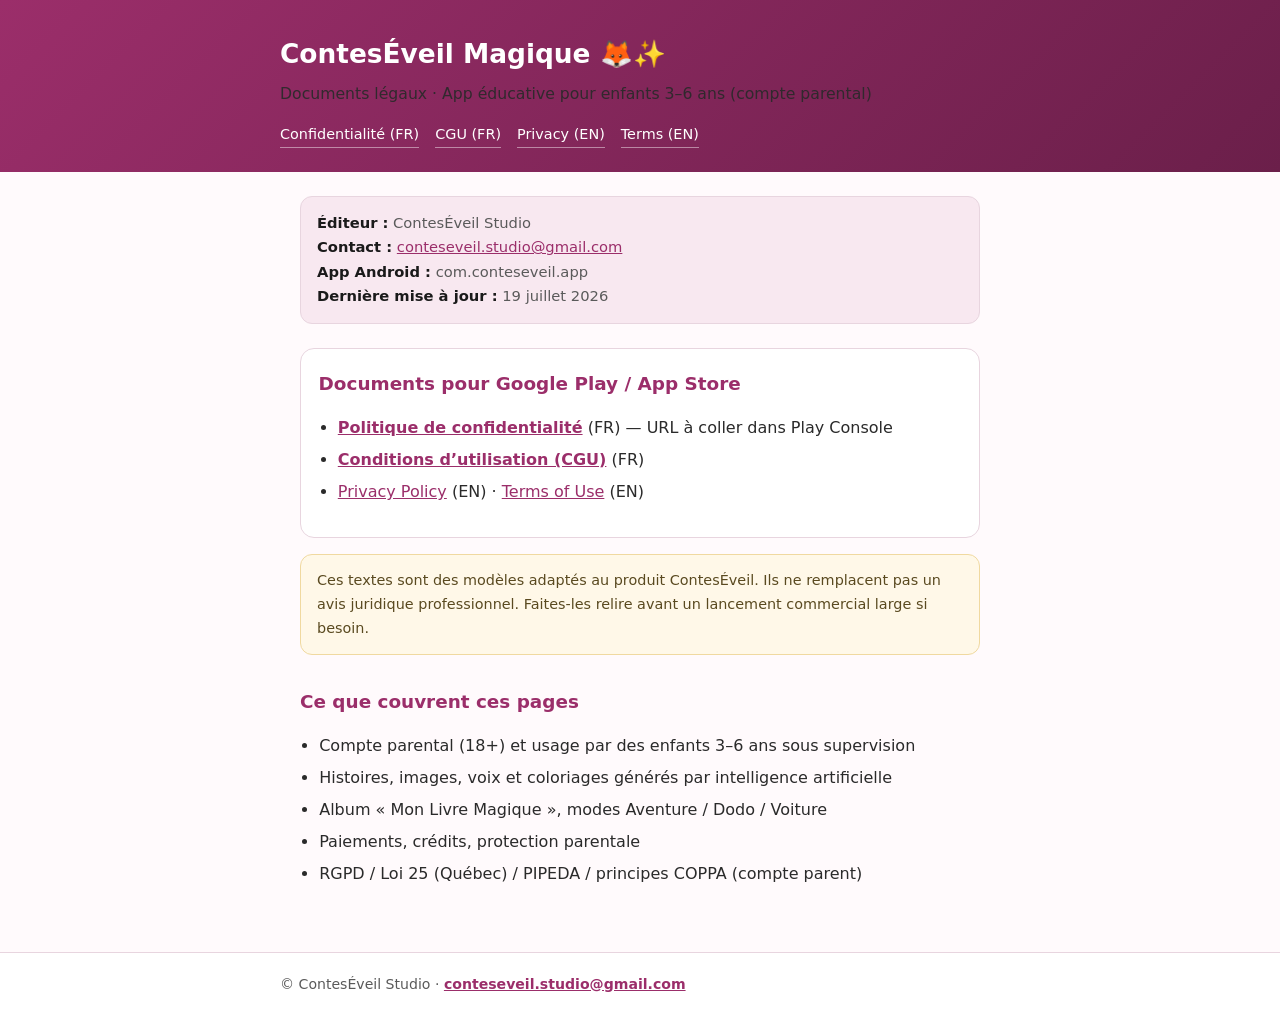
==== index.html @ 44b9b1a3 "Publish ContesÉveil legal pages (privacy + terms FR/EN) for Play Store HTTPS." ====
<!DOCTYPE html>
<html lang="fr">
  <head>
    <meta charset="utf-8" />
    <meta name="viewport" content="width=device-width, initial-scale=1" />
    <title>ContesÉveil Magique — Documents légaux</title>
    <meta
      name="description"
      content="Politique de confidentialité et conditions d'utilisation — ContesÉveil Magique"
    />
    <link rel="stylesheet" href="styles.css" />
  </head>
  <body>
    <header>
      <div class="wrap">
        <h1>ContesÉveil Magique 🦊✨</h1>
        <p>Documents légaux · App éducative pour enfants 3–6 ans (compte parental)</p>
        <div class="nav">
          <a href="privacy-fr.html">Confidentialité (FR)</a>
          <a href="terms-fr.html">CGU (FR)</a>
          <a href="privacy-en.html">Privacy (EN)</a>
          <a href="terms-en.html">Terms (EN)</a>
        </div>
      </div>
    </header>
    <main class="wrap">
      <div class="meta">
        <strong>Éditeur :</strong> ContesÉveil Studio<br />
        <strong>Contact :</strong>
        <a href="mailto:conteseveil.studio@gmail.com">conteseveil.studio@gmail.com</a><br />
        <strong>App Android :</strong> com.conteseveil.app<br />
        <strong>Dernière mise à jour :</strong> 19 juillet 2026
      </div>

      <div class="card">
        <h2 style="margin-top: 0">Documents pour Google Play / App Store</h2>
        <ul>
          <li>
            <a href="privacy-fr.html"><strong>Politique de confidentialité</strong></a>
            (FR) — URL à coller dans Play Console
          </li>
          <li>
            <a href="terms-fr.html"><strong>Conditions d’utilisation (CGU)</strong></a> (FR)
          </li>
          <li>
            <a href="privacy-en.html">Privacy Policy</a> (EN) ·
            <a href="terms-en.html">Terms of Use</a> (EN)
          </li>
        </ul>
      </div>

      <div class="notice">
        Ces textes sont des modèles adaptés au produit ContesÉveil. Ils ne remplacent pas un avis
        juridique professionnel. Faites-les relire avant un lancement commercial large si besoin.
      </div>

      <h2>Ce que couvrent ces pages</h2>
      <ul>
        <li>Compte parental (18+) et usage par des enfants 3–6 ans sous supervision</li>
        <li>Histoires, images, voix et coloriages générés par intelligence artificielle</li>
        <li>Album « Mon Livre Magique », modes Aventure / Dodo / Voiture</li>
        <li>Paiements, crédits, protection parentale</li>
        <li>RGPD / Loi 25 (Québec) / PIPEDA / principes COPPA (compte parent)</li>
      </ul>
    </main>
    <footer>
      <div class="wrap">
        © ContesÉveil Studio ·
        <a href="mailto:conteseveil.studio@gmail.com">conteseveil.studio@gmail.com</a>
      </div>
    </footer>
  </body>
</html>
---- styles.css ----
:root {
  --brand: #9b2e6a;
  --brand-soft: #f8e8f0;
  --text: #1a1a1a;
  --muted: #5a5a5a;
  --line: #e8d5df;
  --bg: #fffafc;
  --card: #ffffff;
  --max: 720px;
}

* {
  box-sizing: border-box;
}

html {
  scroll-behavior: smooth;
}

body {
  margin: 0;
  font-family: system-ui, -apple-system, "Segoe UI", Roboto, "Helvetica Neue", Arial, sans-serif;
  color: var(--text);
  background: var(--bg);
  line-height: 1.65;
  font-size: 16px;
}

a {
  color: var(--brand);
}

header {
  background: linear-gradient(135deg, var(--brand) 0%, #6b1f4a 100%);
  color: #fff;
  padding: 2rem 1.25rem 1.5rem;
}

header .wrap,
main.wrap,
footer .wrap {
  max-width: var(--max);
  margin: 0 auto;
}

header h1 {
  margin: 0 0 0.35rem;
  font-size: 1.65rem;
  font-weight: 800;
}

header p {
  margin: 0;
  opacity: 0.92;
  font-size: 0.98rem;
}

.nav {
  display: flex;
  flex-wrap: wrap;
  gap: 0.5rem 1rem;
  margin-top: 1rem;
  font-size: 0.9rem;
}

.nav a {
  color: #fff;
  text-decoration: none;
  border-bottom: 1px solid rgba(255, 255, 255, 0.45);
}

.nav a:hover {
  border-bottom-color: #fff;
}

.lang {
  display: inline-flex;
  gap: 0.4rem;
  margin-top: 0.75rem;
}

.lang a {
  color: #fff;
  text-decoration: none;
  background: rgba(255, 255, 255, 0.18);
  padding: 0.25rem 0.65rem;
  border-radius: 999px;
  font-size: 0.85rem;
  font-weight: 600;
}

.lang a.active {
  background: #fff;
  color: var(--brand);
}

main.wrap {
  padding: 1.5rem 1.25rem 3rem;
}

.meta {
  background: var(--brand-soft);
  border: 1px solid var(--line);
  border-radius: 12px;
  padding: 0.9rem 1rem;
  margin-bottom: 1.5rem;
  font-size: 0.92rem;
  color: var(--muted);
}

.meta strong {
  color: var(--text);
}

.notice {
  background: #fff8e8;
  border: 1px solid #f0d9a0;
  border-radius: 12px;
  padding: 0.85rem 1rem;
  margin-bottom: 1.5rem;
  font-size: 0.9rem;
  color: #5a4a20;
}

h2 {
  color: var(--brand);
  font-size: 1.15rem;
  margin: 1.75rem 0 0.6rem;
  padding-top: 0.25rem;
}

h3 {
  font-size: 1rem;
  margin: 1.1rem 0 0.4rem;
  color: #3a2030;
}

p,
li {
  color: #2a2a2a;
}

ul {
  padding-left: 1.2rem;
}

li {
  margin-bottom: 0.35rem;
}

.card {
  background: var(--card);
  border: 1px solid var(--line);
  border-radius: 14px;
  padding: 1rem 1.1rem;
  margin: 1rem 0;
}

footer {
  border-top: 1px solid var(--line);
  padding: 1.25rem;
  background: #fff;
  font-size: 0.88rem;
  color: var(--muted);
}

footer a {
  color: var(--brand);
  font-weight: 600;
}

.toc {
  background: var(--card);
  border: 1px solid var(--line);
  border-radius: 14px;
  padding: 1rem 1.1rem;
  margin-bottom: 1.5rem;
}

.toc ol {
  margin: 0.4rem 0 0;
  padding-left: 1.2rem;
}

.toc a {
  text-decoration: none;
  font-weight: 600;
}

.toc a:hover {
  text-decoration: underline;
}
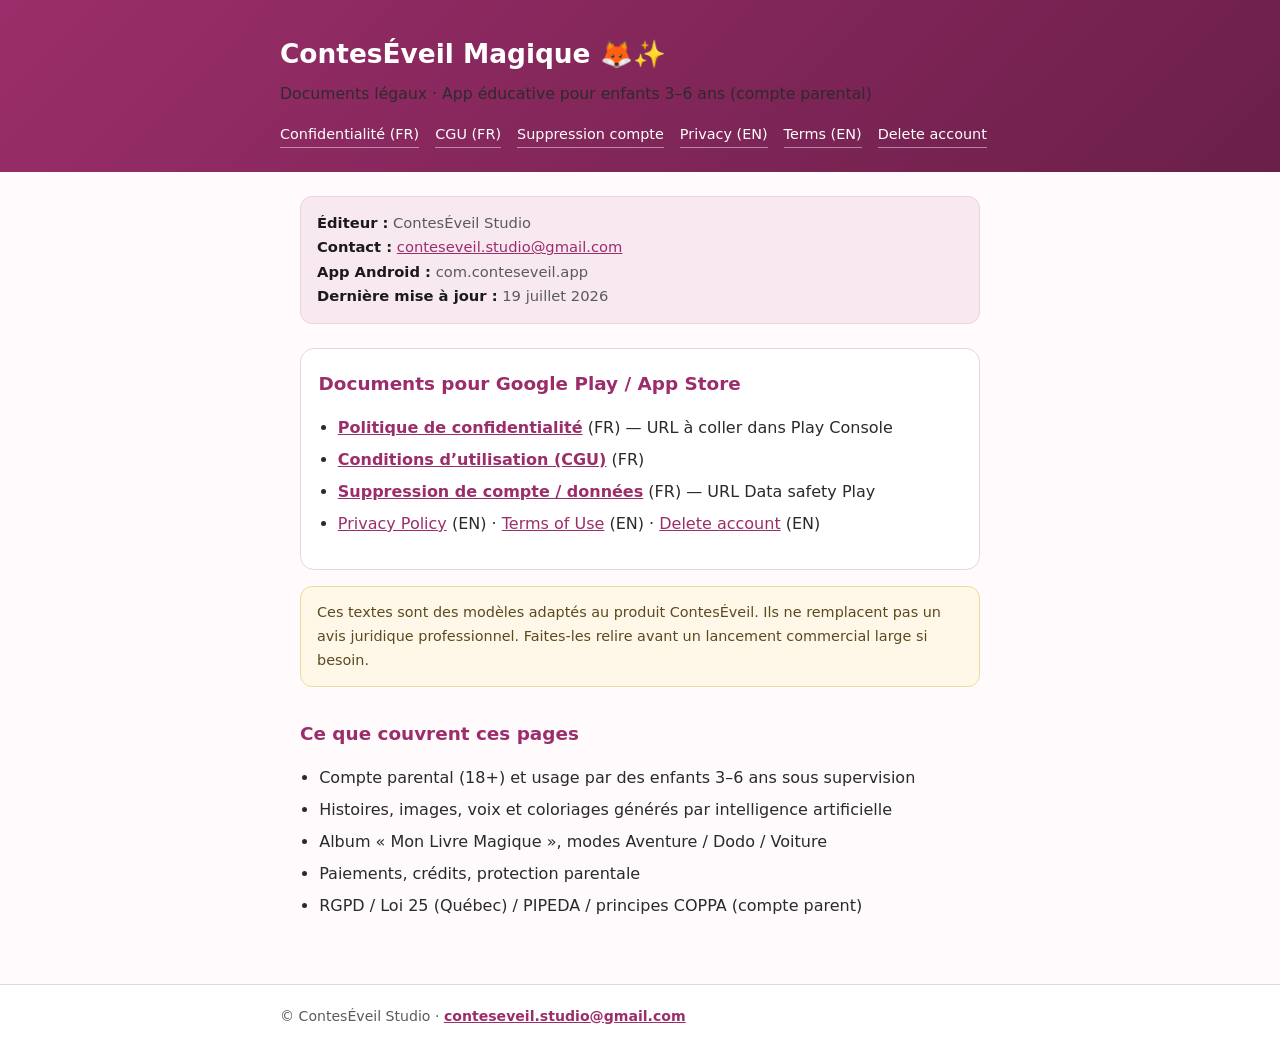
==== commit e74a9644: "Add account deletion request pages for Google Play Data safety." ====
--- a/index.html
+++ b/index.html
@@ -18,8 +18,10 @@
         <div class="nav">
           <a href="privacy-fr.html">Confidentialité (FR)</a>
           <a href="terms-fr.html">CGU (FR)</a>
+          <a href="delete-account-fr.html">Suppression compte</a>
           <a href="privacy-en.html">Privacy (EN)</a>
           <a href="terms-en.html">Terms (EN)</a>
+          <a href="delete-account-en.html">Delete account</a>
         </div>
       </div>
     </header>
@@ -43,8 +45,13 @@
             <a href="terms-fr.html"><strong>Conditions d’utilisation (CGU)</strong></a> (FR)
           </li>
           <li>
+            <a href="delete-account-fr.html"><strong>Suppression de compte / données</strong></a>
+            (FR) — URL Data safety Play
+          </li>
+          <li>
             <a href="privacy-en.html">Privacy Policy</a> (EN) ·
-            <a href="terms-en.html">Terms of Use</a> (EN)
+            <a href="terms-en.html">Terms of Use</a> (EN) ·
+            <a href="delete-account-en.html">Delete account</a> (EN)
           </li>
         </ul>
       </div>
